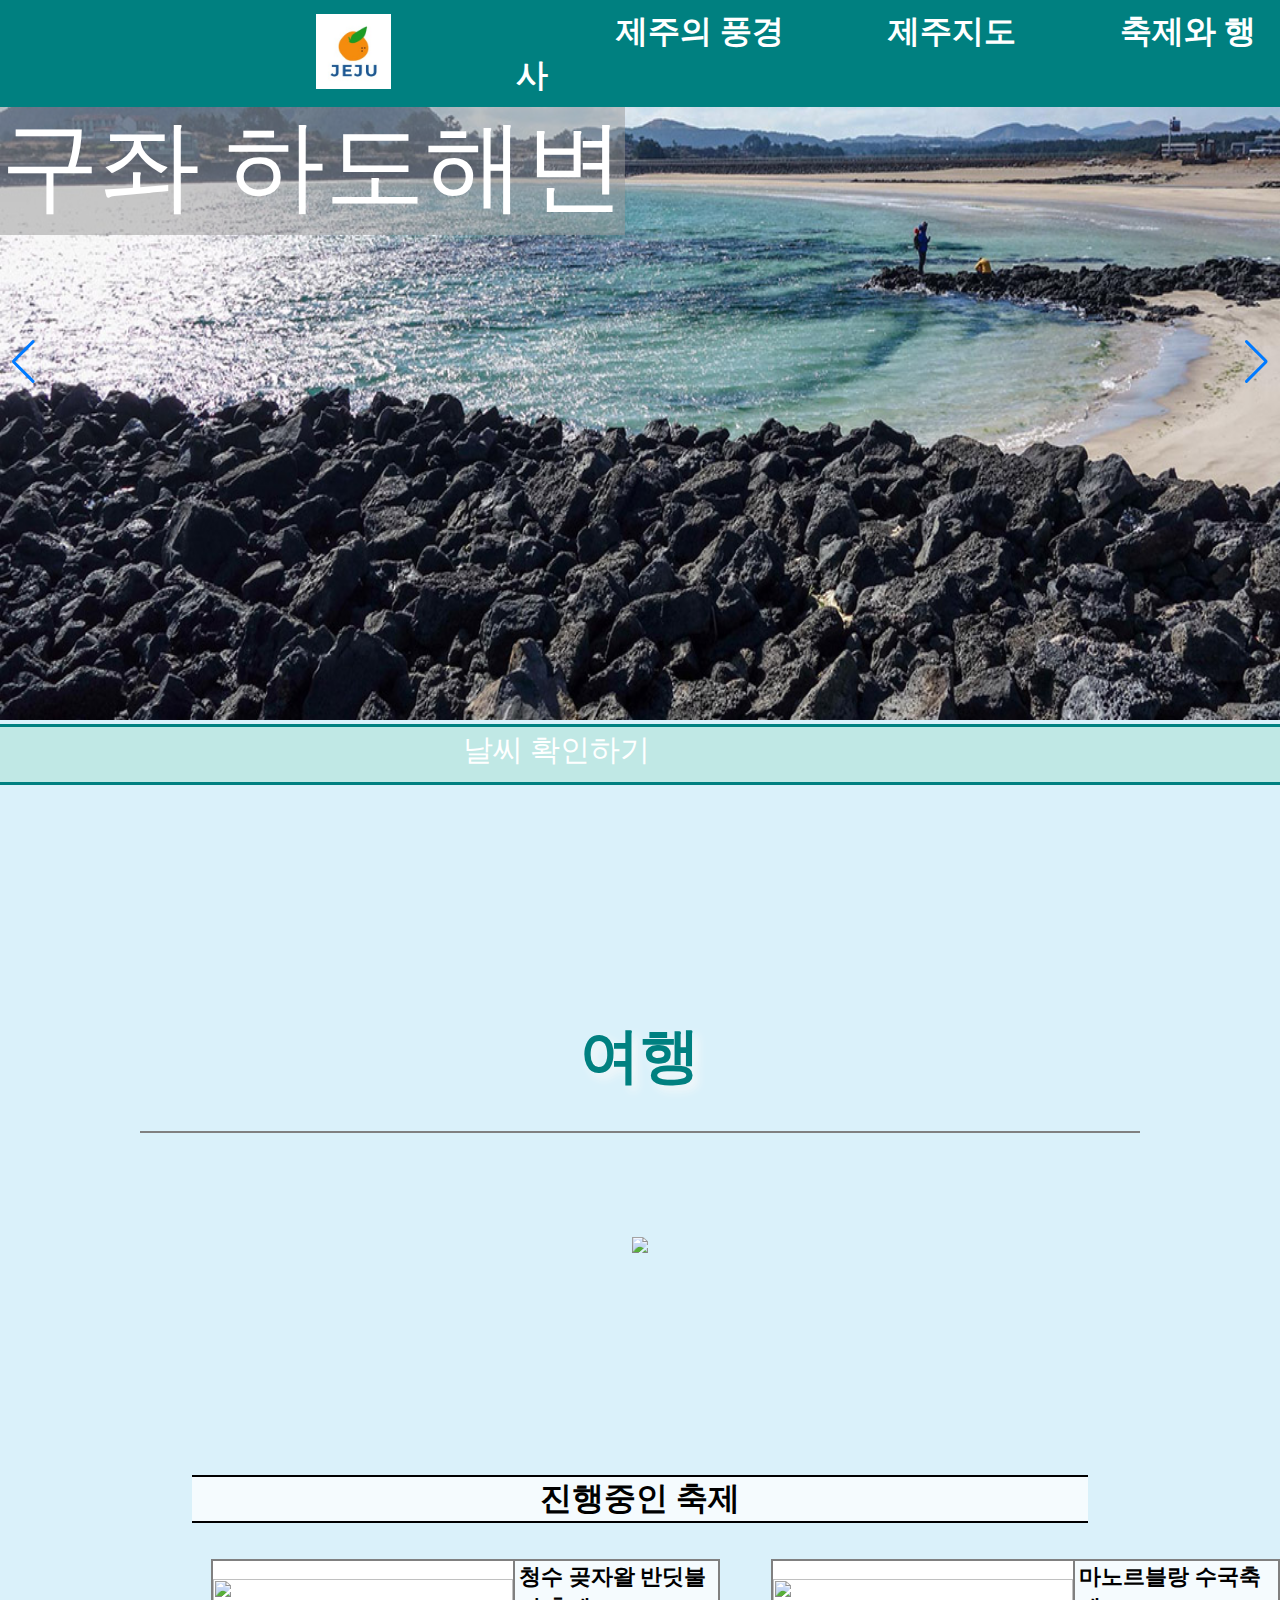
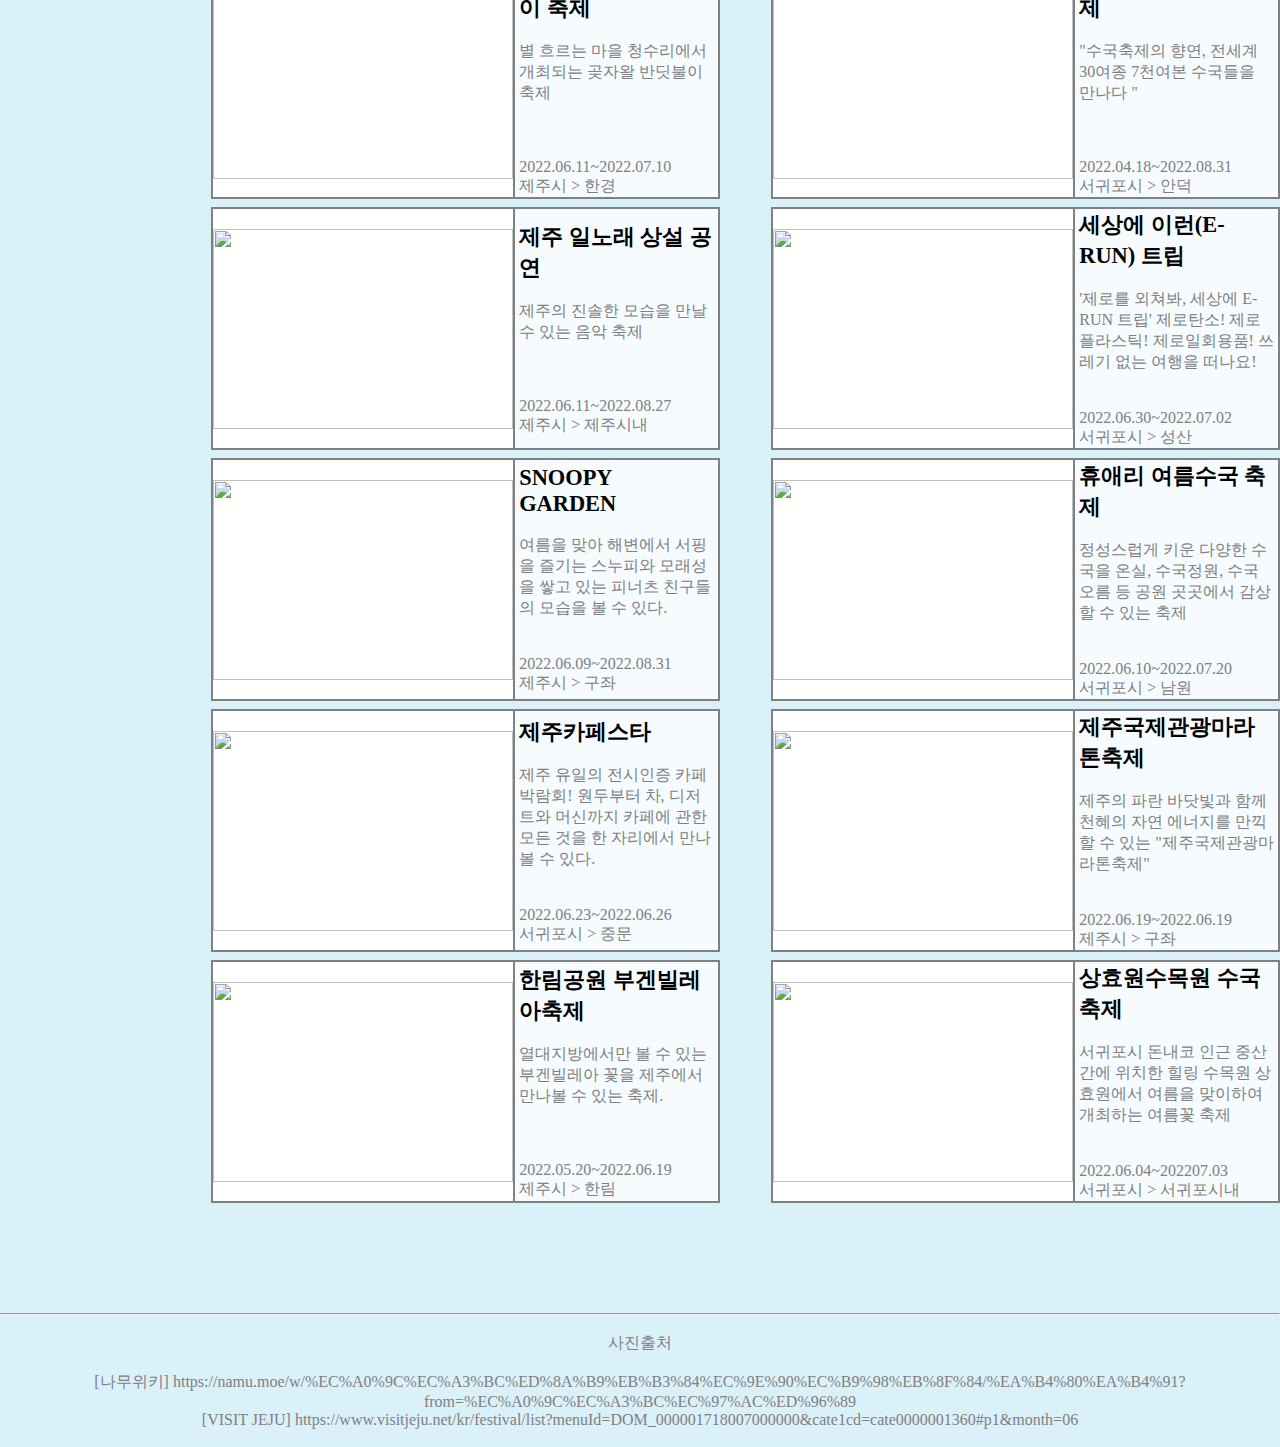
==== index.html @ ed3cb157 "Rename team.html to index.html" ====
<!DOCTYPE html>
<html lang="ko">

<head>
    <meta charset="UTF-8">
    <title>JEJU</title>
    <link href="css/style.css" type="text/css" rel="stylesheet">
    <link href="https://unpkg.com/swiper@8/swiper-bundle.min.css" rel="stylesheet">
    <script src="https://unpkg.com/swiper@8/swiper-bundle.min.js"></script>
</head>

<body>
    <header>
        <a href="team.html">
            <img src="media/로고.jpg" height="75px" width="75px"></a>
        <nav>
            <a href=team.html#><span>제주의 풍경</span></a>
            <a href=team.html#textBox><span>제주지도</span></a>
            <a href=team.html#festa><span>축제와 행사</span></a>
        </nav>
    </header>

    <div class="swiper mySwiper">
        <div class="swiper-wrapper">
            <div class="swiper-slide">
                <p>구좌 하도해변</p><img src="media/구좌/하도.jpg">
            </div>
            <div class="swiper-slide">
                <p>남원 가뫼물</p><img src="media/남원/가뫼물.jpg">
            </div>
            <div class="swiper-slide">
                <p>대정 노리매</p><img src="media/대정안덕/노리매.jpeg">
            </div>
            <div class="swiper-slide">
                <p>안덕 트로이테마농원</p><img src="media/대정안덕/트로이테마농업.jpeg">
            </div>
            <div class="swiper-slide">
                <p>성산일출봉</p><img src="media/성산/성산일출봉1.jpg">
            </div>
            <div class="swiper-slide">
                <p>애월 새별오름</p><img src="media/애월/새별오름.jpg">
            </div>
            <div class="swiper-slide">
                <p>제주시 용연</p><img src="media/제주시/용연.jpg">
            </div>
            <div class="swiper-slide">
                <p>조천 닭머르해안길</p><img src="media/조천/닭머르2.jpg">
            </div>
            <div class="swiper-slide">
                <p>중문 주상절리대</p><img src="media/중문/주상절리대.png">
            </div>
            <div class="swiper-slide">
                <p>표선 성읍녹차마을</p><img src="media/표선/성읍녹차마을.jpg">
            </div>
            <div class="swiper-slide">
                <p>한경 산양큰엉곶</p><img src="media/한경한림/산양큰엉곶.jpg">
            </div>
            <div class="swiper-slide">
                <p>한림 쌍용동굴</p><img src="media/한경한림/쌍용동굴.jpg">
            </div>
        </div>
        <div class="swiper-button-next"></div>
        <div class="swiper-button-prev"></div>
    </div>
    <script src="https://unpkg.com/swiper/swiper-bundle.min.js"></script>
    <script>
        var swiper = new Swiper(".mySwiper", {
            navigation: {
                nextEl: ".swiper-button-next",
                prevEl: ".swiper-button-prev",
            },
            loop: true,
            autoplay: {
                delay: 3000,
            }
        });
    </script>

    <div class="slide">
        <a class="slide_con" href="https://www.weather.go.kr/w/weather/forecast/short-term.do?stnId=184" target="_blank">날씨 확인하기</a>
        <a class="slide_con" href="https://www.siksinhot.com/taste?hpAreaId=385&upHpAreaId=15" target="_blank">제주도 맛집</a>
        <a class="slide_con" href="checklist.html" target="_blank">떠나기 전에 챙기셨나요?</a>
    </div>

    <script src="js/upslide.js"></script>

    <div>
        <div id="box2"></div>
        <div id="textBox">
            <br><br>
        </div>
        <div id="textBox2">
            <h2></h2>
        </div>
        <br><br><br>
        <div style="display:table; width:100%; height:100%;">
            <div style="display:table-cell; text-align: center; vertical-align: middle;">
                <img src="media/지도.png" usemap="#image-map">
            </div>
        </div>
    </div>
    <script src="http://code.jquery.com/jquery-3.1.0.js"></script>
    <script src="js/team.js"></script>
    <map name="image-map">
        <area target="_self" alt="" title="" href="애월.html" coords="147,170,151,208,158,229,174,235,173,256,227,289,249,296,264,290,272,295,296,296,300,275,327,274,359,277,391,273,397,262,368,242,337,245,307,207,306,165,300,128,277,133,276,116,254,112,238,121,221,121,199,139,193,135,179,142,170,137,168,152" shape="poly">
        <area target="_self" alt="" title="" href="한경,한림.html" coords="8,309,9,326,11,337,4,347,10,361,26,352,73,379,73,368,120,352,140,324,165,317,185,294,220,295,165,257,161,244,148,235,146,220,138,171,118,184,117,212,87,239,72,242,57,261,33,283" shape="poly">
        <area target="_self" alt="" title="" href="대정,안덕.html" coords="5,371,10,380,29,420,39,426,50,441,78,440,107,482,120,489,121,501,139,493,143,503,140,486,149,468,188,443,213,446,219,438,220,419,223,403,218,369,236,345,255,364,258,349,277,341,280,311,291,308,258,299,232,299,225,305,191,302,178,323,146,331,135,350,120,358,86,371,78,391,40,366,27,357" shape="poly">
        <area target="_self" alt="" title="" href="중문.html" coords="234,361,226,374,228,402,228,423,226,442,229,451,287,443,301,456,330,439,348,468,387,454,406,441,396,392,396,356,392,331,395,318,392,302,398,277,378,280,362,284,329,281,306,288,300,299,301,310,289,318,286,328,284,344,265,355,257,374" shape="poly">
        <area target="_self" alt="" title="" href="서귀포.html" coords="408,277,403,303,407,320,402,336,407,352,404,394,413,421,419,440,427,441,449,438,478,437,488,446,504,440,510,430,506,390,486,368,477,332,464,312,446,296,428,275" shape="poly">
        <area target="_self" alt="" title="" href="남원.html" coords="432,268,459,297,476,313,485,326,494,357,496,371,514,390,520,420,517,430,529,418,536,408,549,404,558,400,600,405,648,389,688,357,676,343,662,329,663,314,642,280,616,265,601,258,592,261,577,262,567,254,562,247,543,233,527,237,520,247,504,252,488,252,476,262,435,262" shape="poly">
        <area target="_self" alt="" title="" href="표선.html" coords="558,227,562,233,576,243,578,249,592,249,596,254,606,250,651,272,661,294,678,315,676,329,692,342,706,358,724,356,749,349,756,336,750,324,768,311,746,274,729,264,716,258,713,244,725,232,725,210,740,192,726,177,717,172,709,174,703,180,687,192,655,202,631,194,609,200,584,218" shape="poly">
        <area target="_self" alt="" title="" href="성산.html" coords="730,171,742,185,747,197,741,205,732,218,736,231,729,241,722,249,731,261,750,269,761,281,768,291,775,304,783,287,788,274,799,255,816,240,826,232,826,212,842,183,859,195,864,187,849,176,847,158,861,146,873,152,877,145,861,129,857,149,841,147,839,136,847,134,823,122,805,128,796,138,783,142,767,151" shape="poly">
        <area target="_self" alt="" title="" href="구좌.html" coords="603,24,610,48,622,60,624,71,640,88,638,111,631,134,631,150,626,168,631,177,638,187,651,190,660,191,682,183,710,165,732,158,752,146,776,139,785,128,799,123,820,111,834,97,832,82,820,72,820,61,806,55,790,54,781,58,764,48,742,36,739,26,737,16,736,10,731,7,711,20,690,8,674,3,669,15,647,13,632,13" shape="poly">
        <area target="_self" alt="" title="" href="조천.html" coords="490,39,483,50,489,67,506,70,509,93,517,103,526,116,527,133,535,152,534,170,534,181,515,194,507,213,489,235,478,239,463,248,447,254,471,253,489,245,508,242,525,224,546,221,563,210,572,210,597,190,628,185,618,171,618,154,624,137,624,126,632,99,631,82,612,70,606,52,595,49,595,38,594,26,583,20,577,27,569,34,553,27,543,22,539,34,521,37" shape="poly">
        <area target="_self" alt="" title="" href="제주시.html" coords="279,108,284,120,304,116,309,139,314,162,314,182,317,205,327,222,341,237,371,234,397,250,406,267,422,258,446,243,461,240,472,229,489,225,508,193,525,178,527,150,517,130,520,118,500,102,499,80,486,74,477,68,473,58,454,57,441,62,424,61,415,71,371,63,358,75,353,78,351,84,337,91" shape="poly">  
    </map>
    

    <div id="box2"></div>
    <span id="festa"></span>
    <br><br><br><br><br><br>
    <h1  style="background-color: #ffffffb9;">
        <span>진행중인 축제</span>
    </h1>
    <br><br>
    <table cellpadding="0">
        <tr>
            <td class="cell">
                <a href="http://www.cheongsuri.kr/index.php" target="_blank">
                    <img src="media/행사/반딧불이.jpg" width="300" height="200">
                </a>
            </td>
            <td class="cell2">
                <strong>
                    청수 곶자왈 반딧불이 축제
                </strong><br><br>
                별 흐르는 마을 청수리에서 개최되는 곶자왈 반딧불이 축제
                <br><br><br><br>
                2022.06.11~2022.07.10
                <br>
                제주시 > 한경
            </td>
            <td width="5%px"></td>
            <td class="cell">
                <a href="https://manorblanc.modoo.at/" target="_blank">
                    <img src="media/행사/마노르블랑.jpg" width="300" height="200">
                </a>
            </td>
            <td class="cell2">
                <strong>
                    마노르블랑 수국축제
                </strong><br><br>
                "수국축제의 향연, 전세계 30여종 7천여본 수국들을 만나다 "
                <br><br><br><br>
                2022.04.18~2022.08.31
                <br>
                서귀포시 > 안덕
            </td>
        </tr>
        <tr style="height: 10px"></tr>
        <tr>
            <td class="cell">
                <a href="http://www.jejusong.or.kr/" target="_blank">
                    <img src="media/행사/일노래.jpg" width="300" height="200">
                </a>
            </td>
            <td class="cell2">
                <strong>
                    제주 일노래 상설 공연
                </strong><br><br>
                제주의 진솔한 모습을 만날 수 있는 음악 축제
                <br><br><br><br>
                2022.06.11~2022.08.27
                <br>
                제주시 > 제주시내
            </td>
            <td width="5%px"></td>
            <td class="cell">
                <a href="https://www.instagram.com/jeju_erun_trip/" target="_blank">
                    <img src="media/행사/erun.jpg" width="300" height="200">
                </a>
            </td>
            <td class="cell2">
                <strong>
                    세상에 이런(E-RUN) 트립
                </strong><br><br>
                '제로를 외쳐봐, 세상에 E-RUN 트립' 제로탄소! 제로플라스틱! 제로일회용품! 쓰레기 없는 여행을 떠나요!
                <br><br><br>
                2022.06.30~2022.07.02
                <br>
                서귀포시 > 성산
            </td>
        </tr>
        <tr style="height: 10px"></tr>
        <tr>
            <td class="cell">
                <a href="http://www.snoopygarden.com/" target="_blank">
                    <img src="media/행사/스누피.jpg" width="300" height="200">
                </a>
            </td>
            <td class="cell2">
                <strong>
                    SNOOPY GARDEN
                </strong><br><br>
                여름을 맞아 해변에서 서핑을 즐기는 스누피와 모래성을 쌓고 있는 피너츠 친구들의 모습을 볼 수 있다.
                <br><br><br>
                2022.06.09~2022.08.31
                <br>
                제주시 > 구좌
            </td>
            <td width="5%px"></td>
            <td class="cell">
                <a href="http://hueree.com/index.php" target="_blank">
                    <img src="media/행사/휴애리.jpg" width="300" height="200">
                </a>
            </td>
            <td class="cell2">
                <strong>
                    휴애리 여름수국 축제
                </strong><br><br>
                정성스럽게 키운 다양한 수국을 온실, 수국정원, 수국오름 등 공원 곳곳에서 감상할 수 있는 축제
                <br><br><br>
                2022.06.10~2022.07.20
                <br>
                서귀포시 > 남원
            </td>
        </tr>
        <tr style="height: 10px"></tr>
        <tr>
            <td class="cell">
                <a href="https://www.jejucafeshow.com/" target="_blank">
                    <img src="media/행사/카페.jpg" width="300" height="200">
                </a>
            </td>
            <td class="cell2">
                <strong>
                    제주카페스타
                </strong><br><br>
                제주 유일의 전시인증 카페박람회! 원두부터 차, 디저트와 머신까지 카페에 관한 모든 것을 한 자리에서 만나볼 수 있다.
                <br><br><br>
                2022.06.23~2022.06.26
                <br>
                서귀포시 > 중문
            </td>
            <td width="5%px"></td>
            <td class="cell">
                <a href="http://www.jejumarathon.com/" target="_blank">
                    <img src="media/행사/마라톤.png" width="300" height="200">
                </a>
            </td>
            <td class="cell2">
                <strong>
                    제주국제관광마라톤축제
                </strong><br><br>
                제주의 파란 바닷빛과 함께 천혜의 자연 에너지를 만끽할 수 있는 "제주국제관광마라톤축제"
                <br><br><br>
                2022.06.19~2022.06.19
                <br>
                제주시 > 구좌
            </td>
        </tr>
        <tr style="height: 10px"></tr>
        <tr>
            <td class="cell">
                <a href="http://www.hallimpark.com/" target="_blank">
                    <img src="media/행사/한림공원.jpg" width="300" height="200">
                </a>
            </td>
            <td class="cell2">
                <strong>
                    한림공원 부겐빌레아축제
                </strong><br><br>
                열대지방에서만 볼 수 있는 부겐빌레아 꽃을 제주에서 만나볼 수 있는 축제.
                <br><br><br><br>
                2022.05.20~2022.06.19
                <br>
                제주시 > 한림
            </td>
            <td width="5%px"></td>
            <td class="cell">
                <a href="http://www.sanghyowon.com/" target="_blank">
                    <img src="media/행사/상효원.jpg" width="300" height="200">
                </a>
            </td>
            <td class="cell2">
                <strong>
                    상효원수목원 수국축제
                </strong><br><br>
                서귀포시 돈내코 인근 중산간에 위치한 힐링 수목원 상효원에서 여름을 맞이하여 개최하는 여름꽃 축제
                <br><br><br>
                2022.06.04~202207.03
                <br>
                서귀포시 > 서귀포시내
            </td>
        </tr>
    </table>
    <div id="box2"></div><hr><br>
    <div style="text-align: center; color: gray;">
        사진출처<br><br>
        [나무위키]
        https://namu.moe/w/%EC%A0%9C%EC%A3%BC%ED%8A%B9%EB%B3%84%EC%9E%90%EC%B9%98%EB%8F%84/%EA%B4%80%EA%B4%91?from=%EC%A0%9C%EC%A3%BC%EC%97%AC%ED%96%89<br>
        [VISIT JEJU]
        https://www.visitjeju.net/kr/festival/list?menuId=DOM_000001718007000000&cate1cd=cate0000001360#p1&month=06
        <br><br>
    </div>
</body>

</html>
---- css/style.css ----
* {
  margin: 0;
  padding: 0;
}

html,
body {
  width: 100%;
  height: 100%;
}

h1 {
  text-align: center;
}

#box2 {
  height: 110px;
  width: 100%;
}

#textBox2 {
  display: flex;
  width: 1000px;
  height: 150px;
  justify-content: space-around;
  align-items: center;
  flex-direction: row;
  margin: 50px auto;
  border-bottom: 2px solid gray;
  font-size: 40px;
  color: teal;
  text-shadow: 5px 5px 10px #f9f9f9;
}

#textBox2>h2 {
  flex: 1 0 70%;
  text-align: center;
}

header {
  z-index: 2;
  height: 75px;
  padding: 1rem;
  color: white;
  background: teal;
  font-weight: bold;
  display: flex;
  align-items: center;
  position: fixed;
  top: 0;
  left: 0;
  right: 0;
}

header img {
  margin-left: 300px;
  margin-right: 125px;
}

a{
  text-decoration: none;
}

a:link { color:white;}
a:visited { color:white;}

header span {
  margin-left: 100px;
  font-size: 2em;
}

header span:hover{
  color: #373535;
}

div>div>div {
  border-bottom: 3px #373535;
}

div>div>div>p {
  z-index: 1;
  position: absolute;
  margin-top: 100px;
  background-color: rgba(150, 150, 150, 0.5);
  color: white;
  text-align: center;
  font-size: 100px
}

div>div>div.swiper-slide>img {
  margin:0px;
  width: 100%;
  max-width: 100%;
  height: auto;
  aspect-ratio: 16/9;
  position: relative;
}

body{
  background-color: #daf1fa;
}

h1 {
  text-align: center;
  border-top: 2px solid black;
  border-bottom: 2px solid black;
  margin-left: 15%;
  margin-right: 15%;
}

table {
  margin-left: 16.5%;
  border-collapse: collapse
}

td.cell {
  background-color: white;
  border: 2px solid gray;
  color: gray;
  height: 200px;
  width: 300px;
}

td.cell img {
  display: block;
}

td.cell2 {
  background-color: #ffffffb9;
  border: 2px solid gray;
  color: gray;
  height: 200px;
  width: 300px;
  padding-left: 4px;
  padding-right: 4px;
}

strong {
  font-size: 1.4em;
  color: black;
}

.slide {
  background-color: #c0e8e5;
  height: 55px;
  width: 100%;
  border-top: 3px solid teal;
  border-bottom: 3px solid teal;
  position: relative;
  display: block;
  overflow: hidden;
}

.slide_con {
  position: absolute;
  display: block;  
  width: 500px; right:37%; margin-left:auto; margin-right:auto;
  height: 50px; top: 0; bottom:0; margin-top:auto; margin-bottom:auto;
  color: teal;
  font-family: "Noto Sans KR";
  font-weight: 500;
  text-align: center;
  font-size: 30px;
}
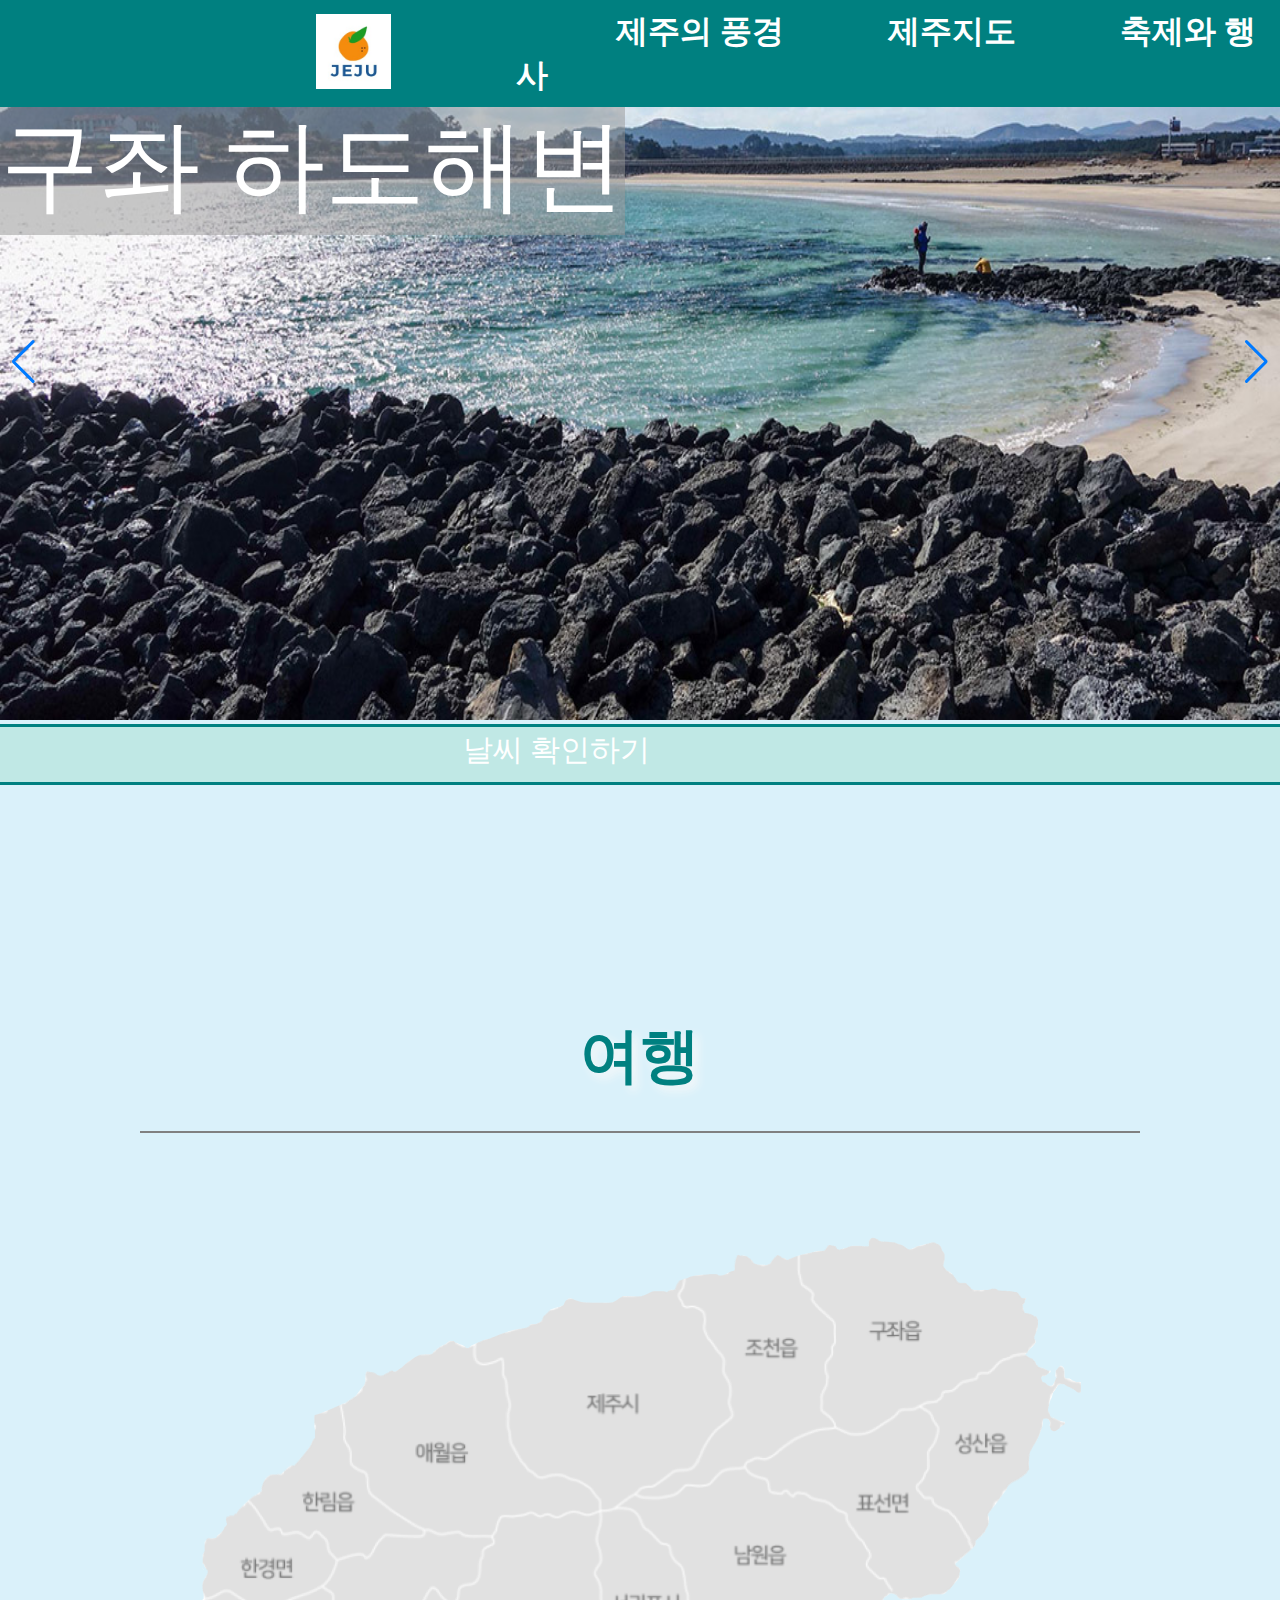
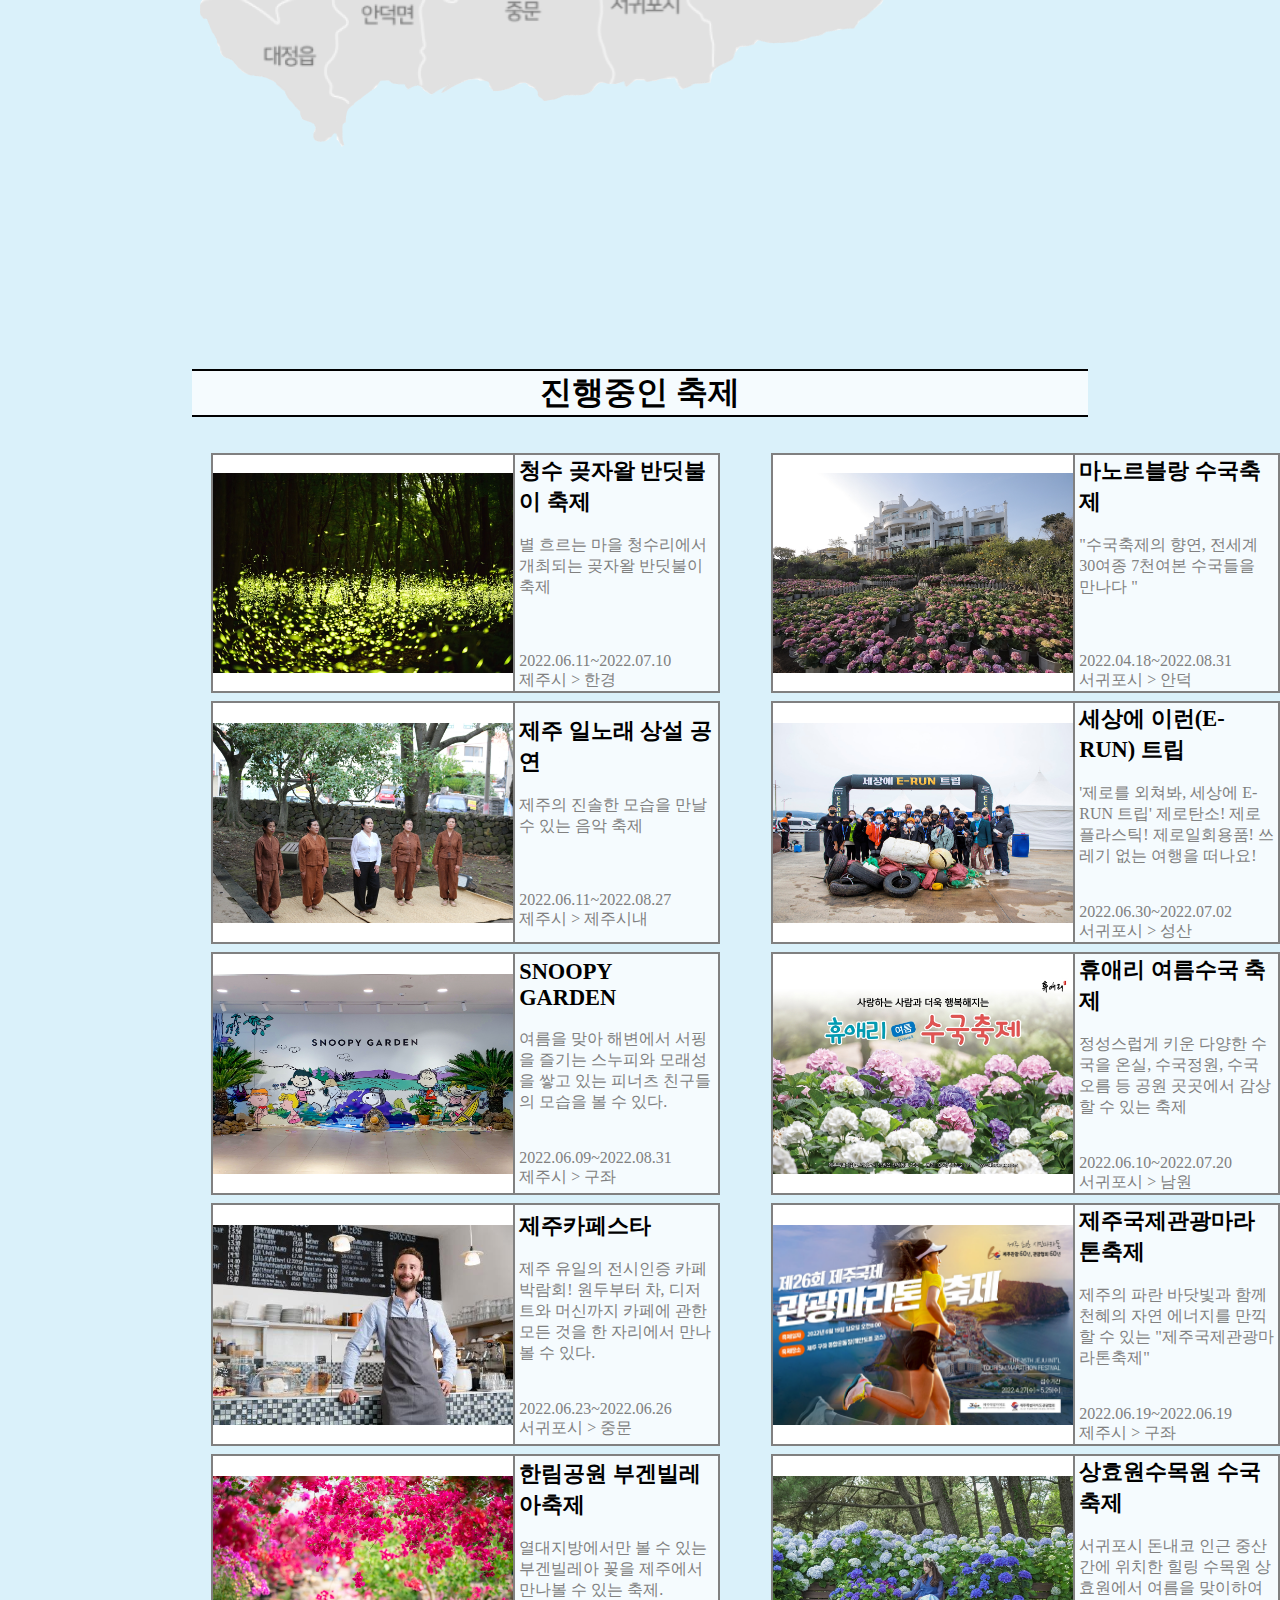
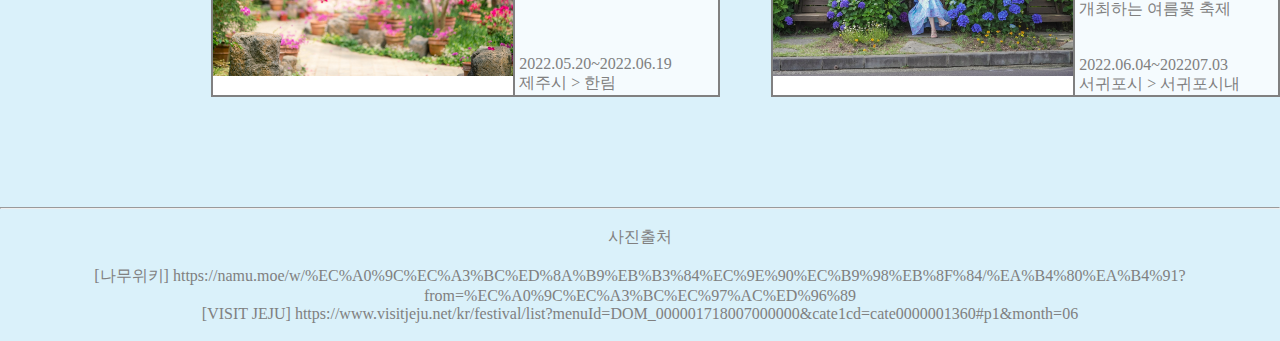
==== commit 959d1c15: "Update index.html" ====
--- a/index.html
+++ b/index.html
@@ -11,12 +11,12 @@
 
 <body>
     <header>
-        <a href="team.html">
+        <a href="index.html">
             <img src="media/로고.jpg" height="75px" width="75px"></a>
         <nav>
-            <a href=team.html#><span>제주의 풍경</span></a>
-            <a href=team.html#textBox><span>제주지도</span></a>
-            <a href=team.html#festa><span>축제와 행사</span></a>
+            <a href=index.html#><span>제주의 풍경</span></a>
+            <a href=index.html#textBox><span>제주지도</span></a>
+            <a href=index.html#festa><span>축제와 행사</span></a>
         </nav>
     </header>
 
@@ -82,7 +82,39 @@
         <a class="slide_con" href="checklist.html" target="_blank">떠나기 전에 챙기셨나요?</a>
     </div>
 
-    <script src="js/upslide.js"></script>
+    <script>
+        window.onload = function(){
+            var slideCon = $('.slide_con');
+            var slideTimer;
+            var delayTime = 1500;
+            slideTimer = setInterval(changeSlide, delayTime);
+            var slideIndex = 0;
+            var slideTotal = slideCon.length;
+            var slideH = 300;    
+            for(var i = 0; i < slideTotal; i++) {
+                var tempH = i * slideH;
+                slideCon.eq(i).css('top', tempH);
+            }
+
+            function changeSlide() {
+                $.each(slideCon, function(index, item) {
+                    var tgX = $(this).css('top');
+                    tgX = parseInt(tgX);
+                    tgX = tgX - slideH;
+
+                    if(tgX < -slideH * (slideTotal - 1) ) {
+                        $(this).css('top', slideH);
+                        tgX = 0;
+                    }
+
+                    $(this).stop().animate({
+                        'top': tgX
+                    });
+        
+                });
+            }
+        }
+    </script>
 
     <div>
         <div id="box2"></div>
@@ -100,7 +132,25 @@
         </div>
     </div>
     <script src="http://code.jquery.com/jquery-3.1.0.js"></script>
-    <script src="js/team.js"></script>
+    <script>
+        const pn = ['      ', ' ', ' ', '여','행',' ', '지','역','을', ' ', '선', '택', '하','세','요'];
+        let txtBox = $('#textBox2 > h2');
+
+        $(document).ready(function(){
+            var txt = '';
+            pn.forEach(function(e, i){
+                function ani() {
+                    console.log(e, i)
+                    setTimeout(function() {
+                        txt += e;
+                        console.log(txt)
+                        txtBox.text(txt)
+                    }, i*150);
+                }
+                ani();
+            });
+        })
+    </script>
     <map name="image-map">
         <area target="_self" alt="" title="" href="애월.html" coords="147,170,151,208,158,229,174,235,173,256,227,289,249,296,264,290,272,295,296,296,300,275,327,274,359,277,391,273,397,262,368,242,337,245,307,207,306,165,300,128,277,133,276,116,254,112,238,121,221,121,199,139,193,135,179,142,170,137,168,152" shape="poly">
         <area target="_self" alt="" title="" href="한경,한림.html" coords="8,309,9,326,11,337,4,347,10,361,26,352,73,379,73,368,120,352,140,324,165,317,185,294,220,295,165,257,161,244,148,235,146,220,138,171,118,184,117,212,87,239,72,242,57,261,33,283" shape="poly">
